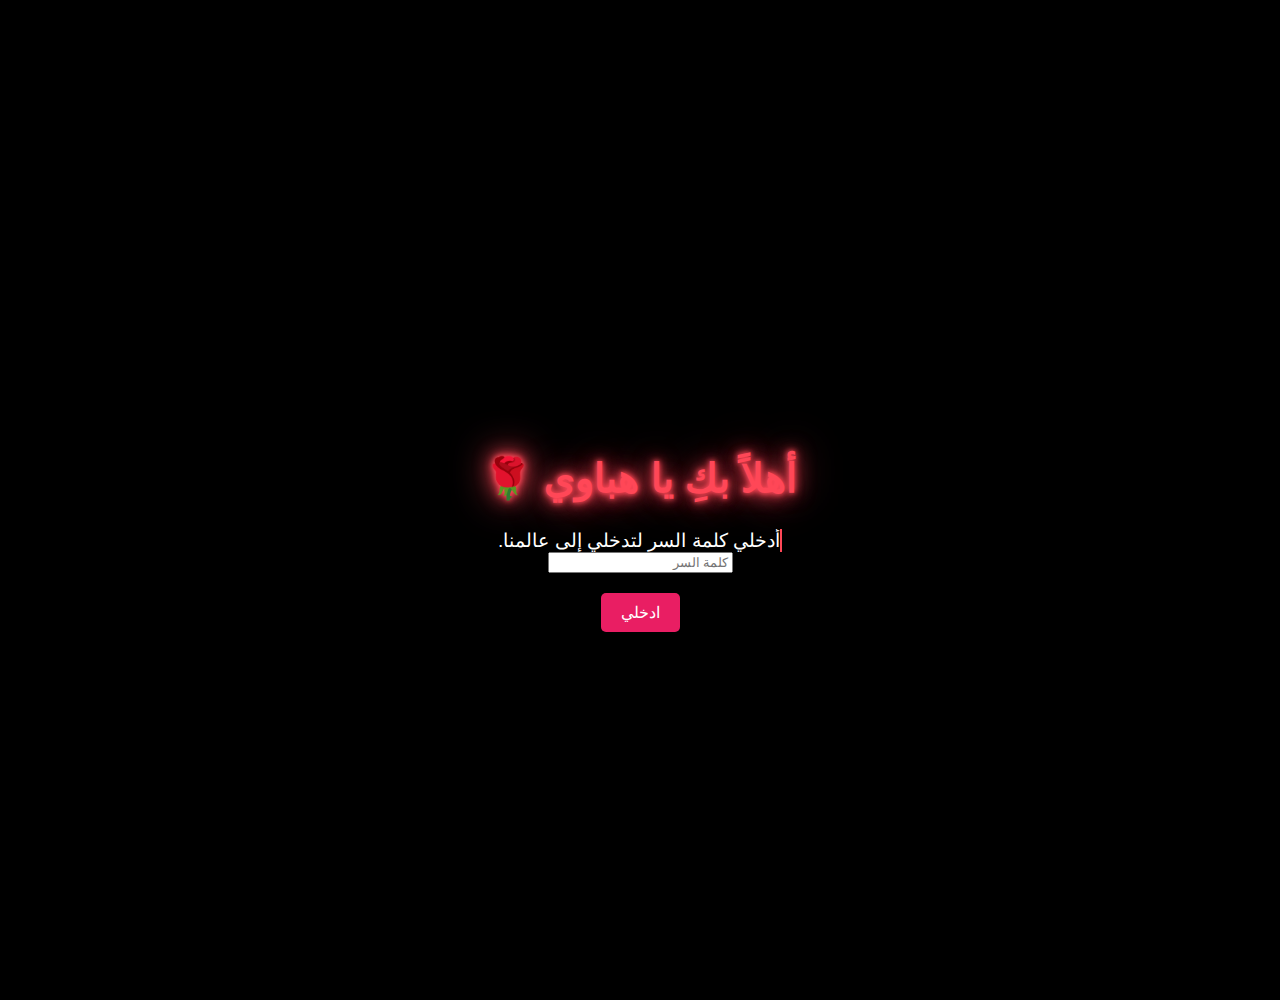
==== index.html @ 08331e19 "kmok" ====
<!DOCTYPE html>
<html lang="ar" dir="rtl">
<head>
    <meta charset="UTF-8">
    <meta name="viewport" content="width=device-width, initial-scale=1.0">
    <title>موقع هبه</title>
    <link rel="stylesheet" href="styles.css">
</head>
<body>
    <!-- صفحة كلمة السر -->
    <section id="password-page" class="page">
        <h1 class="glowing-text">أهلاً بكِ يا هباوي 🌹</h1>
        <p class="typewriter">أدخلي كلمة السر لتدخلي إلى عالمنا.</p>
        <input type="password" id="password-input" placeholder="كلمة السر">
        <button onclick="checkPassword()">ادخلي</button>
        <p id="error-message" style="color: red; display: none;">كلمة السر غير صحيحة!</p>
    </section>

    <!-- الموقع الرئيسي (مخفي في البداية) -->
    <div id="main-site" style="display: none;">
        <!-- قائمة التنقل -->
        <nav>
            <ul>
                <li><a href="#" onclick="showPage('home')">الصفحة الرئيسية</a></li>
                <li><a href="#" onclick="showPage('story')">قصتنا</a></li>
                <li><a href="#" onclick="showPage('gift')">هديتي لكِ</a></li>
                <li><a href="#" onclick="showPage('choices')">خياراتنا</a></li>
                <li><a href="#" onclick="showPage('messages')">رسائلي لكِ</a></li>
            </ul>
        </nav>

        <!-- الصفحة الرئيسية -->
        <section id="home" class="page">
            <h1 class="glowing-text">مرحبًا هباوي 🌹</h1>
            <p class="typewriter">كل لحظة معكِ هي هدية، وهذا الموقع هو مجرد طريقة صغيرة لأقول لكِ كم تعنيني.</p>
        </section>

        <!-- صفحة "قصتنا" -->
        <section id="story" class="page" style="display: none;">
            <h1 class="glowing-text">قصتنا</h1>
            <p class="typewriter">هنا نعرض ذكرياتنا الجميلة معًا يا هباوي.</p>
            <img src="memory1.jpg" alt="ذكريات">
        </section>

        <!-- صفحة "هديتي لك" -->
        <section id="gift" class="page" style="display: none;">
            <h1 class="glowing-text">هديتي لكِ يا هباوي</h1>
            <p class="typewriter">لقد اخترت هذا لكِ لأنكِ تجعلين حياتي أجمل، وأردت أن أرد الجميل ولو بقليل.</p>
            <img src="gift.jpg" alt="هدية">
        </section>

        <!-- صفحة "خياراتنا" -->
        <section id="choices" class="page" style="display: none;">
            <h1 class="glowing-text">لنلعب معًا يا هباوي!</h1>
            <p class="typewriter">أين سنذهب في عطلتنا القادمة؟</p>
            <button onclick="selectChoice('رحلة إلى الجبل')">رحلة إلى الجبل</button>
            <button onclick="selectChoice('عشاء في مكان جديد')">عشاء في مكان جديد</button>
            <button onclick="selectChoice('ليلة أفلام في المنزل')">ليلة أفلام في المنزل</button>
            <p id="selected-choice" class="glowing-text"></p>
        </section>

        <!-- صفحة "رسائلي لك" -->
        <section id="messages" class="page" style="display: none;">
            <h1 class="glowing-text">رسائلي لكِ يا هباوي</h1>
            <p class="typewriter">هذه بعض الرسائل التي أريد أن أشاركها معكِ.</p>
            <div id="message-container" class="typewriter">
                <p>هَبَهْ، يا نور عيوني وروحي،</p>
                <p>أنتِ الحب الذي في قلبي يروحي.</p>
                <p>بكِ تغنى الوجود، وبكِ ازدهر،</p>
                <p>أنتِ الحلم الذي في قلبي يسطر.</p>
                <p>يا هباوي، يا أغلى من الدنيا،</p>
                <p>أنتِ النور الذي في ظلمتي يهدي.</p>
                <p>بكِ أدركت معنى الحياة،</p>
                <p>وبكِ صار قلبي في السماء يرتقي.</p>
                <p>أنتِ الحب الذي لا ينتهي،</p>
                <p>أنتِ الأمل الذي في قلبي يبقى.</p>
                <p>يا هبه، يا أغلى من كل شيء،</p>
                <p>أنتِ الحلم الذي في قلبي يسعى.</p>
            </div>
        </section>
    </div>

    <script src="script.js"></script>
</body>
</html>
---- styles.css ----
/* ملف styles.css */
body {
    font-family: Arial, sans-serif;
    background-color: black; /* خلفية سوداء */
    color: white;
    text-align: center;
    margin: 0;
    padding: 0;
}

nav {
    background-color: #e91e63;
    padding: 10px;
    position: fixed;
    width: 100%;
    top: 0;
    z-index: 1000;
}

nav ul {
    list-style: none;
    margin: 0;
    padding: 0;
    display: flex;
    justify-content: center;
}

nav ul li {
    margin: 0 15px;
}

nav ul li a {
    color: white;
    text-decoration: none;
    font-size: 1.1rem;
}

nav ul li a:hover {
    text-decoration: underline;
}

.page {
    display: flex;
    flex-direction: column;
    justify-content: center;
    align-items: center;
    height: 100vh;
    padding: 20px;
    margin-top: 60px; /* لتعويض مكان القائمة */
}

h1 {
    font-size: 2.5rem;
    color: #e91e63;
}

p {
    font-size: 1.2rem;
    margin: 20px 0;
}

button {
    background-color: #e91e63;
    color: white;
    border: none;
    padding: 10px 20px;
    font-size: 1rem;
    cursor: pointer;
    border-radius: 5px;
    margin-top: 20px;
}

button:hover {
    background-color: #c2185b;
}

img {
    max-width: 100%;
    height: auto;
    border-radius: 10px;
    margin-top: 20px;
}

#message-container {
    margin-top: 20px;
    font-size: 1.1rem;
    color: #555;
}

/* تأثير النص المضيء */
.glowing-text {
    color: #ff4757;
    text-shadow: 0 0 5px #ff4757, 0 0 10px #ff4757, 0 0 20px #ff4757, 0 0 40px #ff4757;
}

/* أنيميشن الكتابة */
.typewriter {
    overflow: hidden; /* إخفاء النص الزائد */
    border-right: 2px solid #ff4757; /* مؤشر الكتابة */
    white-space: nowrap; /* منع النص من الانتقال لسطر جديد */
    margin: 0 auto;
    letter-spacing: 0.15em;
    animation: typing 3.5s steps(40, end), blink-caret 0.75s step-end infinite;
}

@keyframes typing {
    from { width: 0; }
    to { width: 100%; }
}

@keyframes blink-caret {
    from, to { border-color: transparent; }
    50% { border-color: #ff4757; }
}
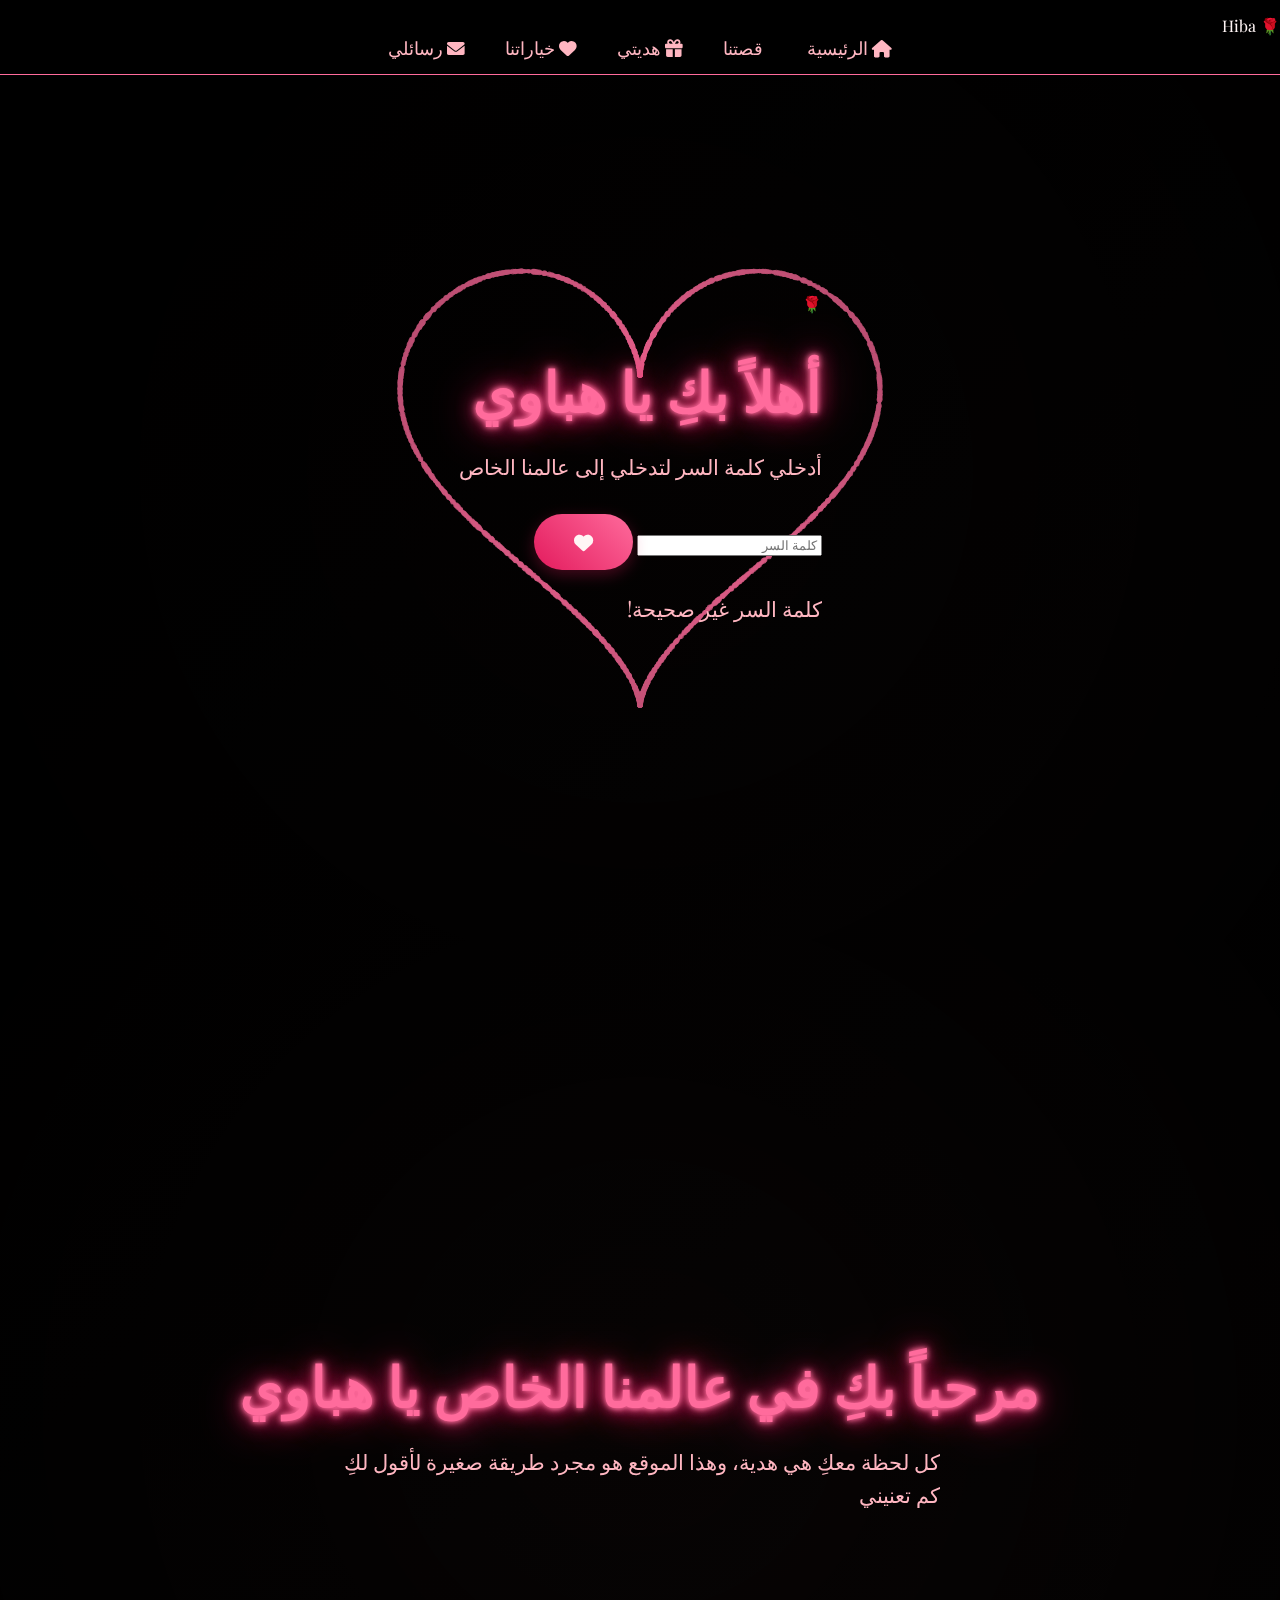
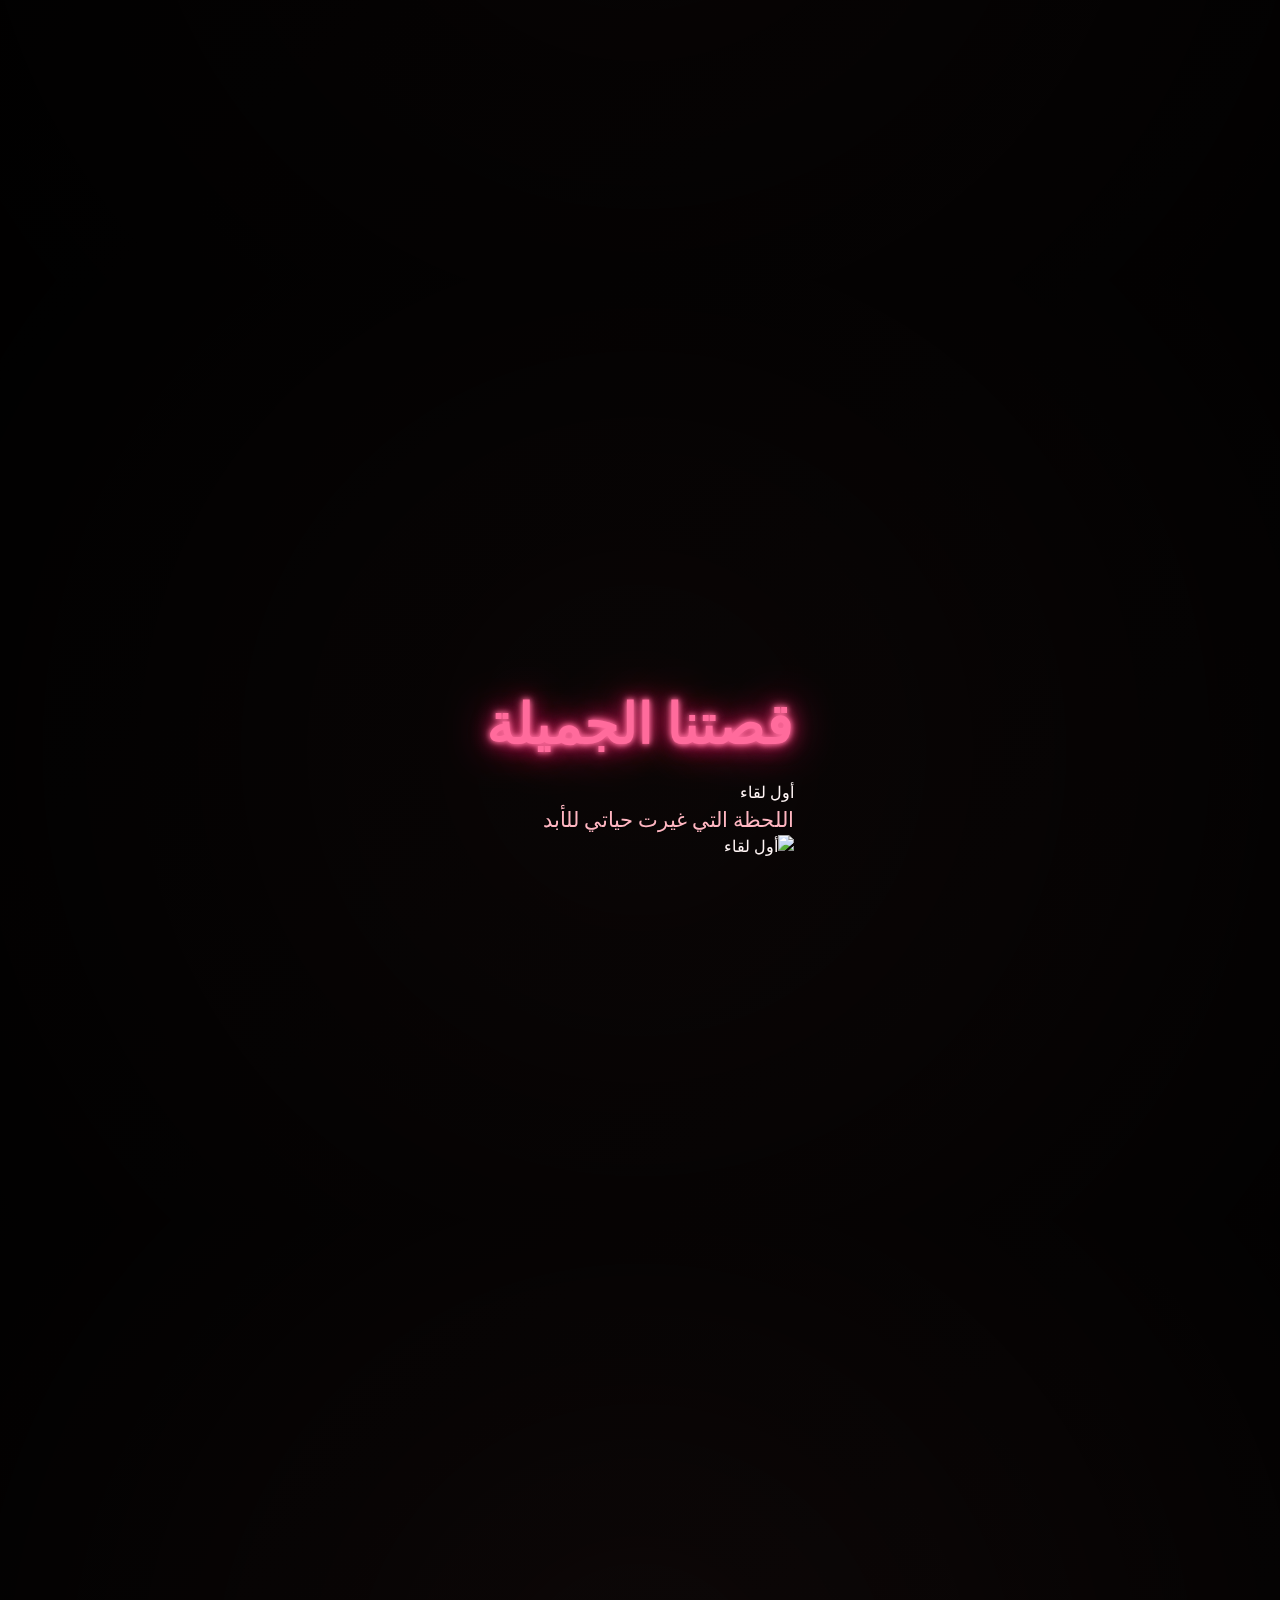
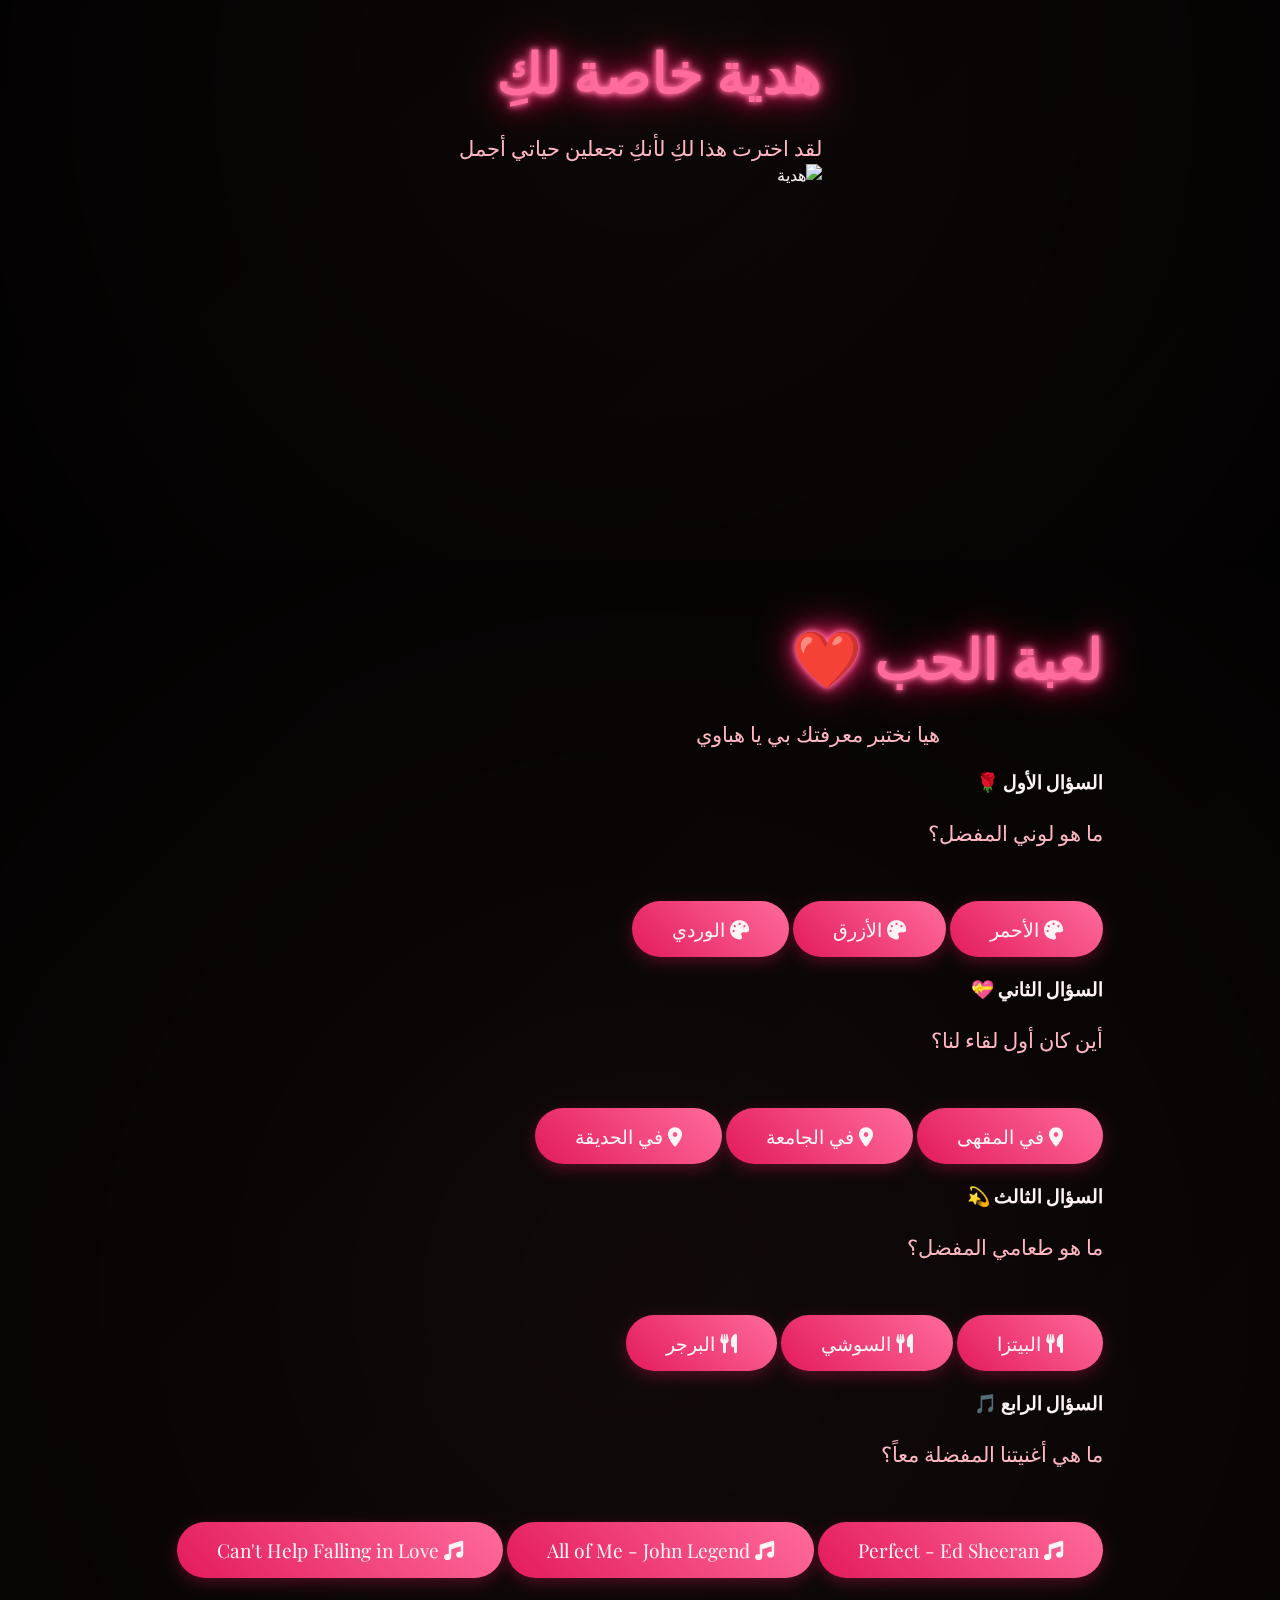
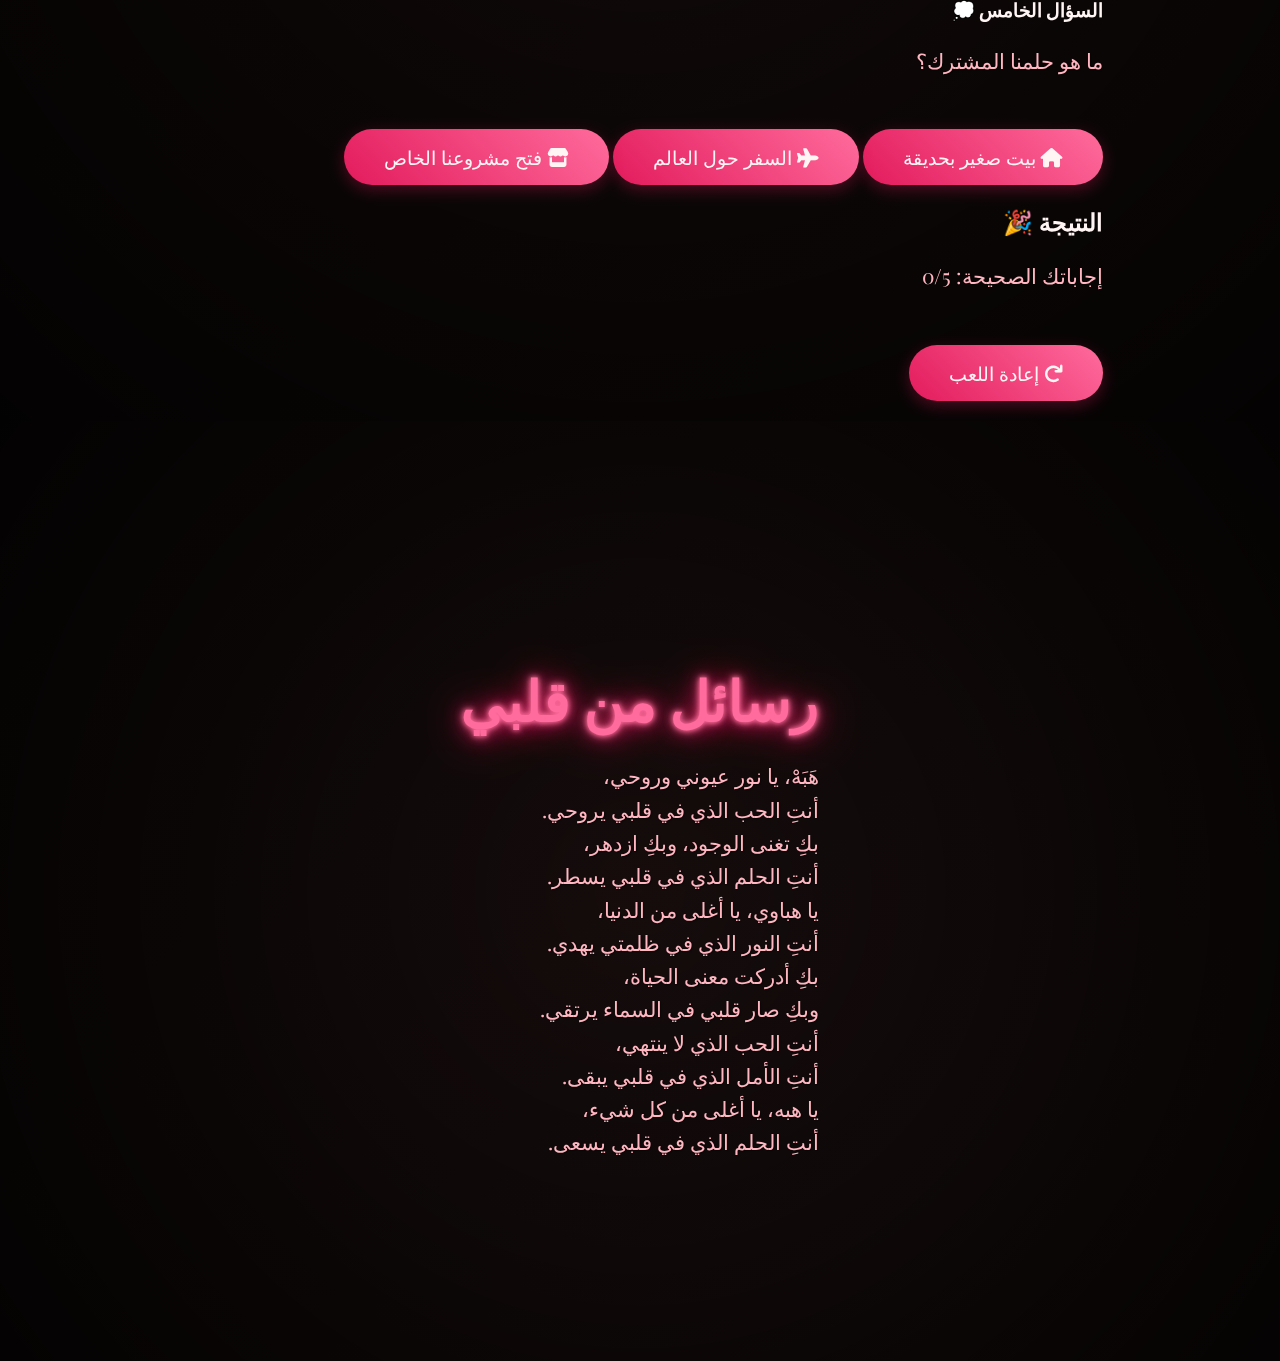
==== commit a9489e2e: "dfg" ====
--- a/index.html
+++ b/index.html
@@ -3,83 +3,232 @@
 <head>
     <meta charset="UTF-8">
     <meta name="viewport" content="width=device-width, initial-scale=1.0">
-    <title>موقع هبه</title>
+    <title>To My Beloved Hiba 🌹</title>
     <link rel="stylesheet" href="styles.css">
+    <link href="https://fonts.googleapis.com/css2?family=Playfair+Display:wght@400;700&family=Cairo:wght@400;600&display=swap" rel="stylesheet">
+    <link rel="stylesheet" href="https://cdnjs.cloudflare.com/ajax/libs/font-awesome/6.0.0/css/all.min.css">
 </head>
 <body>
     <!-- صفحة كلمة السر -->
     <section id="password-page" class="page">
-        <h1 class="glowing-text">أهلاً بكِ يا هباوي 🌹</h1>
-        <p class="typewriter">أدخلي كلمة السر لتدخلي إلى عالمنا.</p>
-        <input type="password" id="password-input" placeholder="كلمة السر">
-        <button onclick="checkPassword()">ادخلي</button>
-        <p id="error-message" style="color: red; display: none;">كلمة السر غير صحيحة!</p>
+        <div class="password-container">
+            <div class="rose-icon">🌹</div>
+            <h1 class="glowing-text">أهلاً بكِ يا هباوي</h1>
+            <p class="typewriter">أدخلي كلمة السر لتدخلي إلى عالمنا الخاص</p>
+            <div class="input-group">
+                <input type="password" id="password-input" placeholder="كلمة السر">
+                <button onclick="checkPassword()" class="enter-btn">
+                    <i class="fas fa-heart"></i>
+                </button>
+            </div>
+            <p id="error-message" class="error-message">كلمة السر غير صحيحة!</p>
+        </div>
     </section>
 
-    <!-- الموقع الرئيسي (مخفي في البداية) -->
-    <div id="main-site" style="display: none;">
+    <!-- الموقع الرئيسي -->
+    <div id="main-site" class="main-site">
         <!-- قائمة التنقل -->
-        <nav>
-            <ul>
-                <li><a href="#" onclick="showPage('home')">الصفحة الرئيسية</a></li>
-                <li><a href="#" onclick="showPage('story')">قصتنا</a></li>
-                <li><a href="#" onclick="showPage('gift')">هديتي لكِ</a></li>
-                <li><a href="#" onclick="showPage('choices')">خياراتنا</a></li>
-                <li><a href="#" onclick="showPage('messages')">رسائلي لكِ</a></li>
+        <nav class="main-nav">
+            <div class="nav-brand">🌹 Hiba</div>
+            <ul class="nav-links">
+                <li><a href="#" onclick="showPage('home')" class="nav-link"><i class="fas fa-home"></i> الرئيسية</a></li>
+                <li><a href="#" onclick="showPage('story')" class="nav-link"><i class="fas fa-book-heart"></i> قصتنا</a></li>
+                <li><a href="#" onclick="showPage('gift')" class="nav-link"><i class="fas fa-gift"></i> هديتي</a></li>
+                <li><a href="#" onclick="showPage('choices')" class="nav-link"><i class="fas fa-heart"></i> خياراتنا</a></li>
+                <li><a href="#" onclick="showPage('messages')" class="nav-link"><i class="fas fa-envelope"></i> رسائلي</a></li>
             </ul>
         </nav>
 
         <!-- الصفحة الرئيسية -->
-        <section id="home" class="page">
-            <h1 class="glowing-text">مرحبًا هباوي 🌹</h1>
-            <p class="typewriter">كل لحظة معكِ هي هدية، وهذا الموقع هو مجرد طريقة صغيرة لأقول لكِ كم تعنيني.</p>
-        </section>
-
-        <!-- صفحة "قصتنا" -->
-        <section id="story" class="page" style="display: none;">
-            <h1 class="glowing-text">قصتنا</h1>
-            <p class="typewriter">هنا نعرض ذكرياتنا الجميلة معًا يا هباوي.</p>
-            <img src="memory1.jpg" alt="ذكريات">
-        </section>
-
-        <!-- صفحة "هديتي لك" -->
-        <section id="gift" class="page" style="display: none;">
-            <h1 class="glowing-text">هديتي لكِ يا هباوي</h1>
-            <p class="typewriter">لقد اخترت هذا لكِ لأنكِ تجعلين حياتي أجمل، وأردت أن أرد الجميل ولو بقليل.</p>
-            <img src="gift.jpg" alt="هدية">
-        </section>
-
-        <!-- صفحة "خياراتنا" -->
-        <section id="choices" class="page" style="display: none;">
-            <h1 class="glowing-text">لنلعب معًا يا هباوي!</h1>
-            <p class="typewriter">أين سنذهب في عطلتنا القادمة؟</p>
-            <button onclick="selectChoice('رحلة إلى الجبل')">رحلة إلى الجبل</button>
-            <button onclick="selectChoice('عشاء في مكان جديد')">عشاء في مكان جديد</button>
-            <button onclick="selectChoice('ليلة أفلام في المنزل')">ليلة أفلام في المنزل</button>
-            <p id="selected-choice" class="glowing-text"></p>
-        </section>
-
-        <!-- صفحة "رسائلي لك" -->
-        <section id="messages" class="page" style="display: none;">
-            <h1 class="glowing-text">رسائلي لكِ يا هباوي</h1>
-            <p class="typewriter">هذه بعض الرسائل التي أريد أن أشاركها معكِ.</p>
-            <div id="message-container" class="typewriter">
-                <p>هَبَهْ، يا نور عيوني وروحي،</p>
-                <p>أنتِ الحب الذي في قلبي يروحي.</p>
-                <p>بكِ تغنى الوجود، وبكِ ازدهر،</p>
-                <p>أنتِ الحلم الذي في قلبي يسطر.</p>
-                <p>يا هباوي، يا أغلى من الدنيا،</p>
-                <p>أنتِ النور الذي في ظلمتي يهدي.</p>
-                <p>بكِ أدركت معنى الحياة،</p>
-                <p>وبكِ صار قلبي في السماء يرتقي.</p>
-                <p>أنتِ الحب الذي لا ينتهي،</p>
-                <p>أنتِ الأمل الذي في قلبي يبقى.</p>
-                <p>يا هبه، يا أغلى من كل شيء،</p>
-                <p>أنتِ الحلم الذي في قلبي يسعى.</p>
+        <section id="home" class="page active">
+            <div class="content-container">
+                <h1 class="glowing-text">مرحباً بكِ في عالمنا الخاص يا هباوي</h1>
+                <p class="typewriter">كل لحظة معكِ هي هدية، وهذا الموقع هو مجرد طريقة صغيرة لأقول لكِ كم تعنيني</p>
+                <div class="floating-hearts"></div>
+            </div>
+        </section>
+
+        <!-- صفحة قصتنا -->
+        <section id="story" class="page">
+            <div class="content-container">
+                <h1 class="glowing-text">قصتنا الجميلة</h1>
+                <div class="story-timeline">
+                    <div class="timeline-item">
+                        <div class="date">أول لقاء</div>
+                        <div class="content">
+                            <p class="typewriter">اللحظة التي غيرت حياتي للأبد</p>
+                            <img src="memory1.jpg" alt="أول لقاء" class="memory-image">
+                        </div>
+                    </div>
+                    <!-- يمكن إضافة المزيد من الذكريات هنا -->
+                </div>
+            </div>
+        </section>
+
+        <!-- صفحة الهدية -->
+        <section id="gift" class="page">
+            <div class="content-container">
+                <h1 class="glowing-text">هدية خاصة لكِ</h1>
+                <div class="gift-box">
+                    <div class="gift-lid"></div>
+                    <div class="gift-container">
+                        <p class="typewriter">لقد اخترت هذا لكِ لأنكِ تجعلين حياتي أجمل</p>
+                        <img src="gift.jpg" alt="هدية" class="gift-image">
+                    </div>
+                </div>
+            </div>
+        </section>
+
+        <!-- صفحة الخيارات -->
+        <section id="choices" class="page">
+            <div class="content-container">
+                <h1 class="glowing-text">لعبة الحب ❤️</h1>
+                <p class="typewriter">هيا نختبر معرفتك بي يا هباوي</p>
+                
+                <div class="quiz-container">
+                    <div class="quiz-question" id="question-1">
+                        <h3>السؤال الأول 🌹</h3>
+                        <p>ما هو لوني المفضل؟</p>
+                        <div class="choices-grid">
+                            <button class="choice-btn" onclick="checkAnswer(1, 'A')">
+                                <i class="fas fa-palette"></i>
+                                <span>الأحمر</span>
+                            </button>
+                            <button class="choice-btn" onclick="checkAnswer(1, 'B')">
+                                <i class="fas fa-palette"></i>
+                                <span>الأزرق</span>
+                            </button>
+                            <button class="choice-btn" onclick="checkAnswer(1, 'C')">
+                                <i class="fas fa-palette"></i>
+                                <span>الوردي</span>
+                            </button>
+                        </div>
+                    </div>
+
+                    <div class="quiz-question" id="question-2">
+                        <h3>السؤال الثاني 💝</h3>
+                        <p>أين كان أول لقاء لنا؟</p>
+                        <div class="choices-grid">
+                            <button class="choice-btn" onclick="checkAnswer(2, 'A')">
+                                <i class="fas fa-map-marker-alt"></i>
+                                <span>في المقهى</span>
+                            </button>
+                            <button class="choice-btn" onclick="checkAnswer(2, 'B')">
+                                <i class="fas fa-map-marker-alt"></i>
+                                <span>في الجامعة</span>
+                            </button>
+                            <button class="choice-btn" onclick="checkAnswer(2, 'C')">
+                                <i class="fas fa-map-marker-alt"></i>
+                                <span>في الحديقة</span>
+                            </button>
+                        </div>
+                    </div>
+
+                    <div class="quiz-question" id="question-3">
+                        <h3>السؤال الثالث 💫</h3>
+                        <p>ما هو طعامي المفضل؟</p>
+                        <div class="choices-grid">
+                            <button class="choice-btn" onclick="checkAnswer(3, 'A')">
+                                <i class="fas fa-utensils"></i>
+                                <span>البيتزا</span>
+                            </button>
+                            <button class="choice-btn" onclick="checkAnswer(3, 'B')">
+                                <i class="fas fa-utensils"></i>
+                                <span>السوشي</span>
+                            </button>
+                            <button class="choice-btn" onclick="checkAnswer(3, 'C')">
+                                <i class="fas fa-utensils"></i>
+                                <span>البرجر</span>
+                            </button>
+                        </div>
+                    </div>
+
+                    <div class="quiz-question" id="question-4">
+                        <h3>السؤال الرابع 🎵</h3>
+                        <p>ما هي أغنيتنا المفضلة معاً؟</p>
+                        <div class="choices-grid">
+                            <button class="choice-btn" onclick="checkAnswer(4, 'A')">
+                                <i class="fas fa-music"></i>
+                                <span>Perfect - Ed Sheeran</span>
+                            </button>
+                            <button class="choice-btn" onclick="checkAnswer(4, 'B')">
+                                <i class="fas fa-music"></i>
+                                <span>All of Me - John Legend</span>
+                            </button>
+                            <button class="choice-btn" onclick="checkAnswer(4, 'C')">
+                                <i class="fas fa-music"></i>
+                                <span>Can't Help Falling in Love</span>
+                            </button>
+                        </div>
+                    </div>
+
+                    <div class="quiz-question" id="question-5">
+                        <h3>السؤال الخامس 💭</h3>
+                        <p>ما هو حلمنا المشترك؟</p>
+                        <div class="choices-grid">
+                            <button class="choice-btn" onclick="checkAnswer(5, 'A')">
+                                <i class="fas fa-home"></i>
+                                <span>بيت صغير بحديقة</span>
+                            </button>
+                            <button class="choice-btn" onclick="checkAnswer(5, 'B')">
+                                <i class="fas fa-plane"></i>
+                                <span>السفر حول العالم</span>
+                            </button>
+                            <button class="choice-btn" onclick="checkAnswer(5, 'C')">
+                                <i class="fas fa-store"></i>
+                                <span>فتح مشروعنا الخاص</span>
+                            </button>
+                        </div>
+                    </div>
+
+                    <div id="quiz-result" class="quiz-result">
+                        <h2>النتيجة 🎉</h2>
+                        <p class="score">إجاباتك الصحيحة: <span id="correct-answers">0</span>/5</p>
+                        <div class="result-message"></div>
+                        <button class="restart-btn" onclick="restartQuiz()">
+                            <i class="fas fa-redo"></i>
+                            <span>إعادة اللعب</span>
+                        </button>
+                    </div>
+                </div>
+            </div>
+        </section>
+
+        <!-- صفحة الرسائل -->
+        <section id="messages" class="page">
+            <div class="content-container">
+                <h1 class="glowing-text">رسائل من قلبي</h1>
+                <div class="messages-container">
+                    <div class="message-card">
+                        <div class="message-content">
+                            <p class="typewriter">هَبَهْ، يا نور عيوني وروحي،</p>
+                            <p class="typewriter">أنتِ الحب الذي في قلبي يروحي.</p>
+                            <p class="typewriter">بكِ تغنى الوجود، وبكِ ازدهر،</p>
+                            <p class="typewriter">أنتِ الحلم الذي في قلبي يسطر.</p>
+                        </div>
+                    </div>
+                    <div class="message-card">
+                        <div class="message-content">
+                            <p class="typewriter">يا هباوي، يا أغلى من الدنيا،</p>
+                            <p class="typewriter">أنتِ النور الذي في ظلمتي يهدي.</p>
+                            <p class="typewriter">بكِ أدركت معنى الحياة،</p>
+                            <p class="typewriter">وبكِ صار قلبي في السماء يرتقي.</p>
+                        </div>
+                    </div>
+                    <div class="message-card">
+                        <div class="message-content">
+                            <p class="typewriter">أنتِ الحب الذي لا ينتهي،</p>
+                            <p class="typewriter">أنتِ الأمل الذي في قلبي يبقى.</p>
+                            <p class="typewriter">يا هبه، يا أغلى من كل شيء،</p>
+                            <p class="typewriter">أنتِ الحلم الذي في قلبي يسعى.</p>
+                        </div>
+                    </div>
+                </div>
             </div>
         </section>
     </div>
 
     <script src="script.js"></script>
+    <script src="heart.js"></script>
 </body>
 </html>--- a/styles.css
+++ b/styles.css
@@ -1,20 +1,38 @@
 /* ملف styles.css */
+:root {
+    --rose-red: #e31b5d;
+    --rose-pink: #ff6b9c;
+    --rose-dark: #9e1b3d;
+    --rose-light: #ffb6c1;
+    --leaf-green: #4a7c59;
+    --cream: #fff5f5;
+    --gold: #ffd700;
+    --primary-color: #e91e63;
+    --primary-dark: #c2185b;
+    --text-color: #ffffff;
+    --background-color: #000000;
+    --transition-speed: 0.3s;
+}
+
 body {
-    font-family: Arial, sans-serif;
-    background-color: black; /* خلفية سوداء */
-    color: white;
-    text-align: center;
+    font-family: 'Playfair Display', serif;
+    background: linear-gradient(135deg, #000000, #1a0f0f);
+    color: var(--cream);
     margin: 0;
     padding: 0;
+    min-height: 100vh;
+    overflow-x: hidden;
 }
 
 nav {
-    background-color: #e91e63;
-    padding: 10px;
+    background: rgba(0, 0, 0, 0.7);
+    backdrop-filter: blur(10px);
+    padding: 15px 0;
     position: fixed;
     width: 100%;
     top: 0;
     z-index: 1000;
+    border-bottom: 1px solid var(--rose-pink);
 }
 
 nav ul {
@@ -23,20 +41,35 @@
     padding: 0;
     display: flex;
     justify-content: center;
-}
-
-nav ul li {
-    margin: 0 15px;
+    gap: 40px;
 }
 
 nav ul li a {
-    color: white;
+    color: var(--rose-light);
     text-decoration: none;
     font-size: 1.1rem;
+    position: relative;
+    padding: 5px 0;
+    transition: color 0.3s ease;
+}
+
+nav ul li a::after {
+    content: '';
+    position: absolute;
+    width: 0;
+    height: 2px;
+    bottom: 0;
+    left: 0;
+    background: linear-gradient(90deg, var(--rose-pink), var(--gold));
+    transition: width 0.3s ease;
 }
 
 nav ul li a:hover {
-    text-decoration: underline;
+    color: var(--rose-pink);
+}
+
+nav ul li a:hover::after {
+    width: 100%;
 }
 
 .page {
@@ -44,71 +77,146 @@
     flex-direction: column;
     justify-content: center;
     align-items: center;
-    height: 100vh;
+    min-height: 100vh;
     padding: 20px;
-    margin-top: 60px; /* لتعويض مكان القائمة */
+    position: relative;
+    z-index: 1;
+}
+
+.page::before {
+    content: '';
+    position: absolute;
+    top: 0;
+    left: 0;
+    width: 100%;
+    height: 100%;
+    background: radial-gradient(circle at center, transparent, rgba(0,0,0,0.8));
+    z-index: -1;
 }
 
 h1 {
-    font-size: 2.5rem;
-    color: #e91e63;
+    font-size: 3.5rem;
+    color: var(--rose-pink);
+    margin-bottom: 1.5rem;
+    text-transform: none;
+    font-weight: 700;
+    text-shadow: 2px 2px 4px rgba(0, 0, 0, 0.3),
+                 0 0 20px var(--rose-red);
+    letter-spacing: 2px;
 }
 
 p {
+    font-size: 1.3rem;
+    margin: 20px 0;
+    max-width: 600px;
+    line-height: 1.8;
+    color: var(--rose-light);
+    text-shadow: 1px 1px 2px rgba(0, 0, 0, 0.5);
+}
+
+button {
+    background: linear-gradient(45deg, var(--rose-red), var(--rose-pink));
+    color: var(--cream);
+    border: none;
+    padding: 15px 40px;
     font-size: 1.2rem;
-    margin: 20px 0;
-}
-
-button {
-    background-color: #e91e63;
-    color: white;
-    border: none;
-    padding: 10px 20px;
-    font-size: 1rem;
     cursor: pointer;
-    border-radius: 5px;
-    margin-top: 20px;
+    border-radius: 30px;
+    margin-top: 30px;
+    transition: all 0.3s ease;
+    font-family: 'Playfair Display', serif;
+    position: relative;
+    overflow: hidden;
+    box-shadow: 0 5px 15px rgba(227, 27, 93, 0.3);
+}
+
+button::before {
+    content: '';
+    position: absolute;
+    top: 0;
+    left: -100%;
+    width: 100%;
+    height: 100%;
+    background: linear-gradient(
+        90deg,
+        transparent,
+        rgba(255, 255, 255, 0.2),
+        transparent
+    );
+    transition: 0.5s;
 }
 
 button:hover {
-    background-color: #c2185b;
-}
-
-img {
-    max-width: 100%;
-    height: auto;
-    border-radius: 10px;
-    margin-top: 20px;
-}
-
-#message-container {
-    margin-top: 20px;
-    font-size: 1.1rem;
-    color: #555;
-}
-
-/* تأثير النص المضيء */
+    transform: translateY(-3px);
+    box-shadow: 0 8px 25px rgba(227, 27, 93, 0.5);
+}
+
+button:hover::before {
+    left: 100%;
+}
+
 .glowing-text {
-    color: #ff4757;
-    text-shadow: 0 0 5px #ff4757, 0 0 10px #ff4757, 0 0 20px #ff4757, 0 0 40px #ff4757;
-}
-
-/* أنيميشن الكتابة */
+    color: var(--rose-pink);
+    text-shadow: 0 0 5px var(--rose-pink),
+                 0 0 10px var(--rose-pink),
+                 0 0 20px var(--rose-red),
+                 0 0 40px var(--rose-red);
+    animation: glow 2s ease-in-out infinite alternate;
+}
+
+@keyframes glow {
+    from {
+        text-shadow: 0 0 5px var(--rose-pink),
+                     0 0 10px var(--rose-pink),
+                     0 0 20px var(--rose-red);
+    }
+    to {
+        text-shadow: 0 0 10px var(--rose-pink),
+                     0 0 20px var(--rose-pink),
+                     0 0 30px var(--rose-red),
+                     0 0 40px var(--rose-red);
+    }
+}
+
 .typewriter {
-    overflow: hidden; /* إخفاء النص الزائد */
-    border-right: 2px solid #ff4757; /* مؤشر الكتابة */
-    white-space: nowrap; /* منع النص من الانتقال لسطر جديد */
+    overflow: visible;
+    white-space: normal;
     margin: 0 auto;
-    letter-spacing: 0.15em;
-    animation: typing 3.5s steps(40, end), blink-caret 0.75s step-end infinite;
-}
-
+    letter-spacing: 0.05em;
+    line-height: 1.6;
+    opacity: 1;
+}
+
+/* Removing the typing and cursor animations */
 @keyframes typing {
-    from { width: 0; }
-    to { width: 100%; }
+    from { width: 0 }
+    to { width: 100% }
 }
 
 @keyframes blink-caret {
-    from, to { border-color: transparent; }
-    50% { border-color: #ff4757; }
+    from, to { border-color: transparent }
+    50% { border-color: var(--rose-pink) }
+}
+
+/* Responsive Design */
+@media (max-width: 768px) {
+    nav ul {
+        flex-direction: column;
+        align-items: center;
+        gap: 20px;
+    }
+
+    h1 {
+        font-size: 2.5rem;
+    }
+
+    p {
+        font-size: 1.1rem;
+        padding: 0 20px;
+    }
+
+    button {
+        padding: 12px 30px;
+        font-size: 1.1rem;
+    }
 }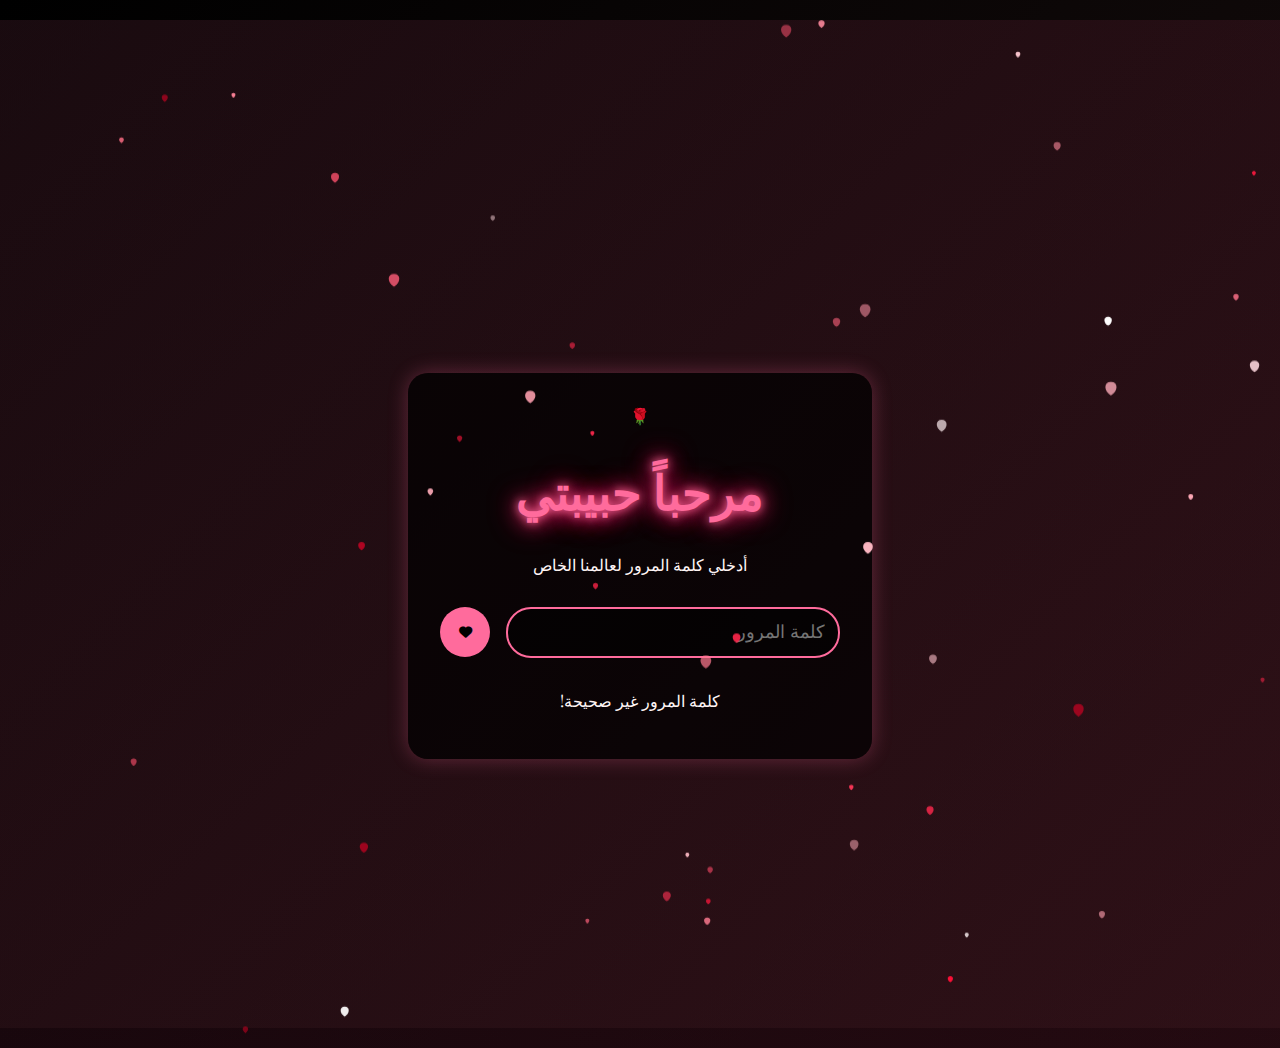
==== commit 762a13c4: "åøæ.å" ====
--- a/index.html
+++ b/index.html
@@ -3,224 +3,186 @@
 <head>
     <meta charset="UTF-8">
     <meta name="viewport" content="width=device-width, initial-scale=1.0">
-    <title>To My Beloved Hiba 🌹</title>
+    <title>فديتك🌹</title>
     <link rel="stylesheet" href="styles.css">
     <link href="https://fonts.googleapis.com/css2?family=Playfair+Display:wght@400;700&family=Cairo:wght@400;600&display=swap" rel="stylesheet">
     <link rel="stylesheet" href="https://cdnjs.cloudflare.com/ajax/libs/font-awesome/6.0.0/css/all.min.css">
 </head>
 <body>
-    <!-- صفحة كلمة السر -->
+    <!-- Password Page -->
     <section id="password-page" class="page">
+        <canvas id="heartCanvas-password" class="heart-canvas"></canvas>
         <div class="password-container">
             <div class="rose-icon">🌹</div>
-            <h1 class="glowing-text">أهلاً بكِ يا هباوي</h1>
-            <p class="typewriter">أدخلي كلمة السر لتدخلي إلى عالمنا الخاص</p>
+            <h1 class="glowing-text">مرحباً حبيبتي</h1>
+            <p class="typewriter">أدخلي كلمة المرور لعالمنا الخاص</p>
             <div class="input-group">
-                <input type="password" id="password-input" placeholder="كلمة السر">
-                <button onclick="checkPassword()" class="enter-btn">
+                <input type="password" id="password-input" placeholder="كلمة المرور">
+                <button class="enter-btn">
                     <i class="fas fa-heart"></i>
                 </button>
             </div>
-            <p id="error-message" class="error-message">كلمة السر غير صحيحة!</p>
+            <p id="error-message" class="error-message">كلمة المرور غير صحيحة!</p>
         </div>
     </section>
 
-    <!-- الموقع الرئيسي -->
+    <!-- Main Site -->
     <div id="main-site" class="main-site">
-        <!-- قائمة التنقل -->
+        <!-- Navigation -->
         <nav class="main-nav">
-            <div class="nav-brand">🌹 Hiba</div>
+            <div class="nav-brand">🌹 Love</div>
             <ul class="nav-links">
-                <li><a href="#" onclick="showPage('home')" class="nav-link"><i class="fas fa-home"></i> الرئيسية</a></li>
-                <li><a href="#" onclick="showPage('story')" class="nav-link"><i class="fas fa-book-heart"></i> قصتنا</a></li>
-                <li><a href="#" onclick="showPage('gift')" class="nav-link"><i class="fas fa-gift"></i> هديتي</a></li>
-                <li><a href="#" onclick="showPage('choices')" class="nav-link"><i class="fas fa-heart"></i> خياراتنا</a></li>
-                <li><a href="#" onclick="showPage('messages')" class="nav-link"><i class="fas fa-envelope"></i> رسائلي</a></li>
+                <li><a href="#home" class="nav-link"><i class="fas fa-home"></i> الرئيسية</a></li>
+                <li><a href="#story" class="nav-link"><i class="fas fa-book-heart"></i> قصتنا</a></li>
+                <li><a href="#gallery" class="nav-link"><i class="fas fa-images"></i> الصور</a></li>
+                <li><a href="#memories" class="nav-link"><i class="fas fa-heart"></i> الذكريات</a></li>
+                <li><a href="#messages" class="nav-link"><i class="fas fa-envelope"></i> الرسائل</a></li>
             </ul>
+            <button class="mobile-nav-toggle">
+                <i class="fas fa-bars"></i>
+            </button>
         </nav>
 
-        <!-- الصفحة الرئيسية -->
+        <!-- Home Page -->
         <section id="home" class="page active">
+            <canvas id="heartCanvas-home" class="heart-canvas"></canvas>
             <div class="content-container">
-                <h1 class="glowing-text">مرحباً بكِ في عالمنا الخاص يا هباوي</h1>
-                <p class="typewriter">كل لحظة معكِ هي هدية، وهذا الموقع هو مجرد طريقة صغيرة لأقول لكِ كم تعنيني</p>
-                <div class="floating-hearts"></div>
-            </div>
-        </section>
-
-        <!-- صفحة قصتنا -->
-        <section id="story" class="page">
-            <div class="content-container">
-                <h1 class="glowing-text">قصتنا الجميلة</h1>
-                <div class="story-timeline">
-                    <div class="timeline-item">
-                        <div class="date">أول لقاء</div>
-                        <div class="content">
-                            <p class="typewriter">اللحظة التي غيرت حياتي للأبد</p>
-                            <img src="memory1.jpg" alt="أول لقاء" class="memory-image">
+                <h1 class="glowing-text">حبيبتي هبة</h1>
+                <p class="typewriter">كل لحظة معكِ هي هدية، وهذا الموقع هو مجرد طريقة بسيطة لأظهر لكِ كم أنتِ تعنين لي ❤️</p>
+                <div class="love-counter">
+                    <h3>وقت حبنا ❤️</h3>
+                    <div class="counter-values">
+                        <div class="counter-item">
+                            <span id="days">0</span>
+                            <label>يوم</label>
                         </div>
-                    </div>
-                    <!-- يمكن إضافة المزيد من الذكريات هنا -->
-                </div>
-            </div>
-        </section>
-
-        <!-- صفحة الهدية -->
-        <section id="gift" class="page">
-            <div class="content-container">
-                <h1 class="glowing-text">هدية خاصة لكِ</h1>
-                <div class="gift-box">
-                    <div class="gift-lid"></div>
-                    <div class="gift-container">
-                        <p class="typewriter">لقد اخترت هذا لكِ لأنكِ تجعلين حياتي أجمل</p>
-                        <img src="gift.jpg" alt="هدية" class="gift-image">
+                        <div class="counter-item">
+                            <span id="hours">0</span>
+                            <label>ساعة</label>
+                        </div>
+                        <div class="counter-item">
+                            <span id="minutes">0</span>
+                            <label>دقيقة</label>
+                        </div>
                     </div>
                 </div>
             </div>
         </section>
 
-        <!-- صفحة الخيارات -->
-        <section id="choices" class="page">
+        <!-- Story Page -->
+        <section id="story" class="page">
             <div class="content-container">
-                <h1 class="glowing-text">لعبة الحب ❤️</h1>
-                <p class="typewriter">هيا نختبر معرفتك بي يا هباوي</p>
-                
-                <div class="quiz-container">
-                    <div class="quiz-question" id="question-1">
-                        <h3>السؤال الأول 🌹</h3>
-                        <p>ما هو لوني المفضل؟</p>
-                        <div class="choices-grid">
-                            <button class="choice-btn" onclick="checkAnswer(1, 'A')">
-                                <i class="fas fa-palette"></i>
-                                <span>الأحمر</span>
-                            </button>
-                            <button class="choice-btn" onclick="checkAnswer(1, 'B')">
-                                <i class="fas fa-palette"></i>
-                                <span>الأزرق</span>
-                            </button>
-                            <button class="choice-btn" onclick="checkAnswer(1, 'C')">
-                                <i class="fas fa-palette"></i>
-                                <span>الوردي</span>
-                            </button>
-                        </div>
+                <div class="story-container">
+                    <h2 class="story-title">قصتنا</h2>
+                    <div class="love-quote">
+                        ويخلقُ الله لنا من الصدف أُناس لم تخال نفسُك يوماً أنهم سيكون بهذا القرب لك وإنهُ الشخص الذي اصبحت اتمنى اني أُكمل حياتي معه وان يكن لي رفيقاً في دربي ولا ارى غيره ولا اهتم بغيره فهو الكل بالكلِ
                     </div>
+                    <div class="story-divider"></div>
+                    <div class="story-content">
+                        <p>
+                            فضول يدفعنا احيانا الى ان نتعرف على أناس عديده حتى وان لم يكونوا يشبهوننا بشيء هذا هو هدف الفضول استكشاف ومعرفه اشياء لم تكن لنا فيها علم من قبل وهذا هو نفسُ السبب الذي دفعني انا "هبه" الى تعرف ب "عبدالرحمن" لم يكن تعرف موفق في البدايه كُنا مختلفين بحق ف لا اشبهه ولا هو يشبهني بشيء كُنا نتجادل كثيراً على اتفه الامور والاسباب فكنت اكرهه وكان يظن اني غريبه ولم نكن مهتمين ببعض لم يكن له وجود رغم وجوده معي ولم يكن لي وجود في عالمه
+                        </p>
+                        <p>
+                            كنت اقطع تواصلي معه كثيرا لكن بطريقه ما كان هناك دائما طريقٌ للعوده بيننا ولا اتحدث عن ايام او اسابيع او شهور انا اتحدث عن سنوات وعندما اتذكر الان كيف كان الوضع بيننا تُصيبني حيره فكنت لا اتذكر اسمهُ حتى ولا اعتقد انه كان يتذكر اسمي مع مروره الايام والأشهر والسنوات اصبح بيننا حديث ولكن لم تتغير نظرتي اليه ما زلت اراه كما التقيته
+                        </p>
+                        <p>
+                            لكن اكتشفتُ انني اتشارك معه في بعض نقاط الفكريه وهو كذلك احبب النقاش معي واحببت النقاش معهُ بالرغم ان في اغلب الاوقات لم يكن ينتهي بهدوء لكني استطعت ان اتقبله وهذا امر جديد لم اتخيله يوما لم تكن تلك عادتي ف قاعدتي كانت كل شخص يخالفني بالرأي لا املك نقاش اخر معه سيكون الاول والاخير لكن لديه هو لم يكن الامر كذلك هل كسر تلك القاعده؟ نعم لقد فعل ولم يكتفي بها فقط
+                        </p>
+                        <p>
+                            وعند استمرارنا بالتحدث مع بعض لا اعتقد انني شعرت بالراحه مع شخص اخر من قبل مثل ما شعرت بالراحه معه فكنت عند كلامي معه لا ابدأ بسلام او تحيه كنت اتكلم بفوضويه واندفاع وهذي ليست عادتي لكن كنت اشعر بأني مفهومه بغض النظر عن طريقه كلامي لم اشعر انه سيحكم علي ولم اكن احكمُ عليه لم اعرف عنه شيء رغم مرور سنوات غير اسمه الذي عرفته حديثاً لم اعرف شكله وضعه حالته ماذا يقولون عنه ما رأي الاخرين عنه كنت اراه بمنظوري انا لم يكن يهمني رأي الاخرين حوله فقد كان لطيفا معي متفهم عقلاني استطيع الاعتماد عليه وهذه الصفات جذبتني اليه وقد جذبته كلامنا ونقاشاتنا واحس بالراحه ايضا معي
+                        </p>
+                        <p>
+                            مع مرور الايام اصبحت ادمنه واتعلق به واحبه لكني لم ابح بهذا لهُ كان يستمر في التلميح فكنت العب دورا بأني لا اخذ تلميحاته على محمل الجد فقد اوهمته بذلك مع مرور الايام تعلقنا ببعض واعتدنا على بعض
+                        </p>
+                        <p class="story-date">٢٣ من ابريل لعام ٢٠٢٤</p>
+                        <p>
+                            في هذا اليوم اتخذت خطوه جديده خطوه غيرت لي نظرتي تجاه الكثير اشياء وقد غيرت نظرتهُ الي في ذلك اليوم اتخذت قرار لا تراجع فيه لقد اعترفت انا بحبي له وها انا ذا في كل مره تمر الذكرى في ذهني لا استطيع اني امحي صدمته من ذهني وذاكرتي لم اتخيل انني انا قد اكسر العديد من الحواجز التي وضعتها لذاتي لاجل شخص لم اراه ولم أقابله يوما ولم تتلامس ايدينا معا لكن قد تلامست قلوبنا واحببنا بعض
+                        </p>
+                        <p>
+                            ومنذ ذلك اليوم انا لم اعد اعرف نفسي لم اصدمه فقط باعترافي المفاجئ وجرأتي تلك وثقتي قد صدم بجانبي العاطفي الذي لم أظهره يوما لاحد الذي صدمني انا ذاتي لم اكن اعرف انني سوف احب شخص بهذا العمق وبهذا اللاوعي لقد رأيت جانبا حنوناً فيه لم اراه من قبل تعلقت به واحببته
+                        </p>
+                        <p>
+                            وفي هذا اليوم الان في هذه اللحظه بعد هذه المده من علاقتنا وارتباط ارواحنا وقلوبنا مع بعض لقد مررنا بالكثير من الظروف الصعبه لكن المفاجاه ان هذه الظروف لم تضعف علاقتنا لقد جعلتها اقوى من قبل وفي كل يوم يمر اتاكد من مشاعري تجاهه واتأكد انه الشخص الذي اريد ان اكون بجانبه في مواقفه الصعبه وان اكون سندا له قبل المواقف الفرح وفي مقابل هذا اراه يقدم لي اضعاف ما اقدم له
+                        </p>
+                        <p>
+                            في الوقت الحالي لا اعرف ماذا يحمل لنا المستقبل لكن هناك شيء واحد متاكده منه انني سأحبه للابد ومتأكده من حب الذي يملكه لي واعلم ومتيقنه ان هذه المشاعر لن تزول سوف تقوى الحياه مليئه بالمفاجأت والصدف وحياتنا لا تخلوا منها انا احبك لكن الحب لا يكفي لاختيار الشخص المناسب المواقف هي التي تجعلنا تحدد وانت يا زوجي العزيز لم تكتفي بحبك لتبين لي انك الاختيار الصحيح افعالك كانت تتكلم وتشرح الكثير لي
+                        </p>
+                        <p>
+                            وفي ختام كلامي هذا قصتنا لم تنتهي ولن تنتهي هناك الكثير امامنا الكثير من المواقف والقصص والمشاعر التي ستحدث واتمنى ان اقضيها معك واعيشها معك وان نقضي حياتنا سويا بعيدا عن العالم فقط انا وانت يا محبوبي احبك عبدالرحمن ❤️❤️
+                        </p>
+                    </div>
+                    <div class="story-divider"></div>
+                    <div class="story-footer">
+                        <p class="story-highlight">قصتنا لم تنتهي ولن تنتهي هناك الكثير امامنا ❤️</p>
+                        <p>احبك هباوي ❤️</p>
+                    </div>
+                </div>
+            </div>
+            <canvas id="heartCanvas-story" class="heart-canvas"></canvas>
+        </section>
 
-                    <div class="quiz-question" id="question-2">
-                        <h3>السؤال الثاني 💝</h3>
-                        <p>أين كان أول لقاء لنا؟</p>
-                        <div class="choices-grid">
-                            <button class="choice-btn" onclick="checkAnswer(2, 'A')">
-                                <i class="fas fa-map-marker-alt"></i>
-                                <span>في المقهى</span>
-                            </button>
-                            <button class="choice-btn" onclick="checkAnswer(2, 'B')">
-                                <i class="fas fa-map-marker-alt"></i>
-                                <span>في الجامعة</span>
-                            </button>
-                            <button class="choice-btn" onclick="checkAnswer(2, 'C')">
-                                <i class="fas fa-map-marker-alt"></i>
-                                <span>في الحديقة</span>
-                            </button>
-                        </div>
+        <!-- Gallery Page -->
+        <section id="gallery" class="page">
+            <canvas id="heartCanvas-gallery" class="heart-canvas"></canvas>
+            <div class="content-container">
+                <h1 class="glowing-text">Our Precious Moments</h1>
+                <div class="gallery-grid">
+                    <!-- Add your images here -->
+                </div>
+            </div>
+        </section>
+
+        <!-- Memories Page -->
+        <section id="memories" class="page">
+            <canvas id="heartCanvas-memories" class="heart-canvas"></canvas>
+            <div class="content-container">
+                <h1 class="glowing-text">Special Memories</h1>
+                <div class="memory-cards">
+                    <div class="memory-card">
+                        <h3>Our First Adventure</h3>
+                        <p class="typewriter">Remember when we got lost but found the most beautiful sunset?</p>
                     </div>
-
-                    <div class="quiz-question" id="question-3">
-                        <h3>السؤال الثالث 💫</h3>
-                        <p>ما هو طعامي المفضل؟</p>
-                        <div class="choices-grid">
-                            <button class="choice-btn" onclick="checkAnswer(3, 'A')">
-                                <i class="fas fa-utensils"></i>
-                                <span>البيتزا</span>
-                            </button>
-                            <button class="choice-btn" onclick="checkAnswer(3, 'B')">
-                                <i class="fas fa-utensils"></i>
-                                <span>السوشي</span>
-                            </button>
-                            <button class="choice-btn" onclick="checkAnswer(3, 'C')">
-                                <i class="fas fa-utensils"></i>
-                                <span>البرجر</span>
-                            </button>
-                        </div>
+                    <div class="memory-card">
+                        <h3>Rainy Day Coffee</h3>
+                        <p class="typewriter">That cozy coffee shop where we spent hours talking about our dreams.</p>
                     </div>
-
-                    <div class="quiz-question" id="question-4">
-                        <h3>السؤال الرابع 🎵</h3>
-                        <p>ما هي أغنيتنا المفضلة معاً؟</p>
-                        <div class="choices-grid">
-                            <button class="choice-btn" onclick="checkAnswer(4, 'A')">
-                                <i class="fas fa-music"></i>
-                                <span>Perfect - Ed Sheeran</span>
-                            </button>
-                            <button class="choice-btn" onclick="checkAnswer(4, 'B')">
-                                <i class="fas fa-music"></i>
-                                <span>All of Me - John Legend</span>
-                            </button>
-                            <button class="choice-btn" onclick="checkAnswer(4, 'C')">
-                                <i class="fas fa-music"></i>
-                                <span>Can't Help Falling in Love</span>
-                            </button>
-                        </div>
-                    </div>
-
-                    <div class="quiz-question" id="question-5">
-                        <h3>السؤال الخامس 💭</h3>
-                        <p>ما هو حلمنا المشترك؟</p>
-                        <div class="choices-grid">
-                            <button class="choice-btn" onclick="checkAnswer(5, 'A')">
-                                <i class="fas fa-home"></i>
-                                <span>بيت صغير بحديقة</span>
-                            </button>
-                            <button class="choice-btn" onclick="checkAnswer(5, 'B')">
-                                <i class="fas fa-plane"></i>
-                                <span>السفر حول العالم</span>
-                            </button>
-                            <button class="choice-btn" onclick="checkAnswer(5, 'C')">
-                                <i class="fas fa-store"></i>
-                                <span>فتح مشروعنا الخاص</span>
-                            </button>
-                        </div>
-                    </div>
-
-                    <div id="quiz-result" class="quiz-result">
-                        <h2>النتيجة 🎉</h2>
-                        <p class="score">إجاباتك الصحيحة: <span id="correct-answers">0</span>/5</p>
-                        <div class="result-message"></div>
-                        <button class="restart-btn" onclick="restartQuiz()">
-                            <i class="fas fa-redo"></i>
-                            <span>إعادة اللعب</span>
-                        </button>
+                    <div class="memory-card">
+                        <h3>Starlit Night</h3>
+                        <p class="typewriter">Watching the stars and making wishes for our future together.</p>
                     </div>
                 </div>
             </div>
         </section>
 
-        <!-- صفحة الرسائل -->
+        <!-- Messages Page -->
         <section id="messages" class="page">
+            <canvas id="heartCanvas-messages" class="heart-canvas"></canvas>
             <div class="content-container">
-                <h1 class="glowing-text">رسائل من قلبي</h1>
+                <h1 class="glowing-text">رسائل الحب</h1>
                 <div class="messages-container">
                     <div class="message-card">
                         <div class="message-content">
-                            <p class="typewriter">هَبَهْ، يا نور عيوني وروحي،</p>
-                            <p class="typewriter">أنتِ الحب الذي في قلبي يروحي.</p>
-                            <p class="typewriter">بكِ تغنى الوجود، وبكِ ازدهر،</p>
-                            <p class="typewriter">أنتِ الحلم الذي في قلبي يسطر.</p>
+                            <h3 class="message-title">يا نجمةً في سماءِ عمري</h3>
+                            <div class="poem-content">
+                                <p class="poem-line">يا نجمةً في سماءِ عمري تضيئينَ دربي إذا ما انطفى</p>
+                                <p class="poem-line">ويا وردةً من عبيرِ الربيعِ يزيدُ شذاها إذا ما جَفا</p>
+                                <div class="poem-divider"></div>
+                                <p class="poem-line">أحبّكِ نبضًا يسري بقلبي كأنكِ سرُّ الحياةِ الخفيّ</p>
+                                <p class="poem-line">فكيفَ أعيشُ وروحي لديكِ؟ وكيفَ أنا دونَ عينيكِ حيّ؟</p>
+                                <div class="poem-divider"></div>
+                                <p class="poem-line">إذا ما ابتسمتِ تراقصَ ضوءٌ على وجنتيكِ كحلمٍ جميلْ</p>
+                                <p class="poem-line">وإن غِبتِ عني، فإني أضيعُ كطفلٍ تهدَّمَ بيتٌ ظليلْ</p>
+                            </div>
+                            <p class="poem-signature">❤️ عبدالرحمن</p>
                         </div>
                     </div>
                     <div class="message-card">
                         <div class="message-content">
-                            <p class="typewriter">يا هباوي، يا أغلى من الدنيا،</p>
-                            <p class="typewriter">أنتِ النور الذي في ظلمتي يهدي.</p>
-                            <p class="typewriter">بكِ أدركت معنى الحياة،</p>
-                            <p class="typewriter">وبكِ صار قلبي في السماء يرتقي.</p>
-                        </div>
-                    </div>
-                    <div class="message-card">
-                        <div class="message-content">
-                            <p class="typewriter">أنتِ الحب الذي لا ينتهي،</p>
-                            <p class="typewriter">أنتِ الأمل الذي في قلبي يبقى.</p>
-                            <p class="typewriter">يا هبه، يا أغلى من كل شيء،</p>
-                            <p class="typewriter">أنتِ الحلم الذي في قلبي يسعى.</p>
+                            <p class="love-message">حبيبتي هبة،</p>
+                            <p class="typewriter">أنتِ نجمتي المضيئة في سماء حياتي</p>
+                            <p class="typewriter">كل يوم معكِ هو هدية من السماء</p>
+                            <p class="typewriter">أنتِ سر سعادتي وبهجة قلبي</p>
+                            <p class="typewriter">أحبك إلى الأبد ❤️</p>
                         </div>
                     </div>
                 </div>
--- a/styles.css
+++ b/styles.css
@@ -24,199 +24,704 @@
     overflow-x: hidden;
 }
 
-nav {
-    background: rgba(0, 0, 0, 0.7);
+/* Navigation Styles */
+.main-nav {
+    background: rgba(0, 0, 0, 0.8);
     backdrop-filter: blur(10px);
-    padding: 15px 0;
+    padding: 1rem;
     position: fixed;
     width: 100%;
     top: 0;
     z-index: 1000;
+    display: flex;
+    justify-content: space-between;
+    align-items: center;
     border-bottom: 1px solid var(--rose-pink);
 }
 
-nav ul {
+.nav-brand {
+    font-size: 1.5rem;
+    color: var(--rose-pink);
+    text-shadow: 0 0 10px var(--rose-red);
+}
+
+.nav-links {
+    display: flex;
+    gap: 2rem;
     list-style: none;
     margin: 0;
     padding: 0;
-    display: flex;
-    justify-content: center;
-    gap: 40px;
-}
-
-nav ul li a {
+}
+
+.nav-link {
     color: var(--rose-light);
     text-decoration: none;
     font-size: 1.1rem;
+    transition: all 0.3s ease;
     position: relative;
-    padding: 5px 0;
-    transition: color 0.3s ease;
-}
-
-nav ul li a::after {
+}
+
+.nav-link:hover {
+    color: var(--rose-pink);
+}
+
+.nav-link::after {
     content: '';
     position: absolute;
+    bottom: -5px;
+    left: 0;
     width: 0;
     height: 2px;
-    bottom: 0;
-    left: 0;
     background: linear-gradient(90deg, var(--rose-pink), var(--gold));
     transition: width 0.3s ease;
 }
 
-nav ul li a:hover {
-    color: var(--rose-pink);
-}
-
-nav ul li a:hover::after {
-    width: 100%;
-}
-
+.nav-link:hover::after {
+    width: 100%;
+}
+
+.mobile-nav-toggle {
+    display: none;
+    background: none;
+    border: none;
+    color: var(--rose-pink);
+    font-size: 1.5rem;
+    cursor: pointer;
+}
+
+/* Page Styles */
 .page {
+    min-height: 100vh;
+    padding: 6rem 2rem 2rem;
     display: flex;
     flex-direction: column;
+    align-items: center;
     justify-content: center;
-    align-items: center;
-    min-height: 100vh;
-    padding: 20px;
     position: relative;
-    z-index: 1;
-}
-
-.page::before {
+    display: none;
+    opacity: 0;
+    transform: translateY(20px);
+    transition: all 0.5s cubic-bezier(0.4, 0, 0.2, 1);
+    overflow: hidden;
+}
+
+.page.active {
+    display: flex;
+    opacity: 1;
+    transform: translateY(0);
+}
+
+.content-container {
+    max-width: 1200px;
+    width: 100%;
+    margin: 0 auto;
+    text-align: center;
+    position: relative;
+    z-index: 10;
+}
+
+.page::after {
     content: '';
     position: absolute;
     top: 0;
     left: 0;
     width: 100%;
     height: 100%;
-    background: radial-gradient(circle at center, transparent, rgba(0,0,0,0.8));
+    background: linear-gradient(135deg, var(--rose-pink) 0%, var(--rose-red) 100%);
+    opacity: 0.1;
     z-index: -1;
 }
 
-h1 {
-    font-size: 3.5rem;
-    color: var(--rose-pink);
-    margin-bottom: 1.5rem;
-    text-transform: none;
-    font-weight: 700;
-    text-shadow: 2px 2px 4px rgba(0, 0, 0, 0.3),
-                 0 0 20px var(--rose-red);
-    letter-spacing: 2px;
-}
-
-p {
-    font-size: 1.3rem;
-    margin: 20px 0;
-    max-width: 600px;
-    line-height: 1.8;
+/* Password Page */
+.password-container {
+    background: rgba(0, 0, 0, 0.7);
+    padding: 2rem;
+    border-radius: 20px;
+    box-shadow: 0 0 20px rgba(255, 107, 156, 0.3);
+    max-width: 400px;
+    width: 90%;
+    margin: 0 auto;
+    text-align: center;
+}
+
+.input-group {
+    display: flex;
+    gap: 1rem;
+    margin: 2rem 0;
+}
+
+#password-input {
+    flex: 1;
+    padding: 0.8rem;
+    border: 2px solid var(--rose-pink);
+    border-radius: 25px;
+    background: rgba(0, 0, 0, 0.5);
+    color: var(--cream);
+    font-size: 1.1rem;
+}
+
+.enter-btn {
+    background: var(--rose-pink);
+    border: none;
+    border-radius: 50%;
+    width: 50px;
+    height: 50px;
+    display: flex;
+    align-items: center;
+    justify-content: center;
+    cursor: pointer;
+    transition: all 0.3s ease;
+}
+
+.enter-btn:hover {
+    transform: scale(1.1);
+    box-shadow: 0 0 15px var(--rose-pink);
+}
+
+/* Love Counter */
+.love-counter {
+    margin: 3rem 0;
+    padding: 2rem;
+    background: rgba(0, 0, 0, 0.7);
+    border-radius: 20px;
+    box-shadow: 0 0 20px rgba(255, 107, 156, 0.3);
+}
+
+.counter-values {
+    display: flex;
+    justify-content: center;
+    gap: 2rem;
+    margin-top: 1rem;
+}
+
+.counter-item {
+    text-align: center;
+}
+
+.counter-item span {
+    font-size: 2.5rem;
+    color: var(--rose-pink);
+    display: block;
+    margin-bottom: 0.5rem;
+}
+
+.counter-item label {
+    font-size: 1rem;
     color: var(--rose-light);
-    text-shadow: 1px 1px 2px rgba(0, 0, 0, 0.5);
-}
-
-button {
-    background: linear-gradient(45deg, var(--rose-red), var(--rose-pink));
+}
+
+/* Timeline */
+.timeline {
+    position: relative;
+    max-width: 800px;
+    margin: 3rem auto;
+}
+
+.timeline::before {
+    content: '';
+    position: absolute;
+    left: 50%;
+    transform: translateX(-50%);
+    width: 2px;
+    height: 100%;
+    background: var(--rose-pink);
+}
+
+.timeline-item {
+    margin: 2rem 0;
+    position: relative;
+    width: 50%;
+    padding: 0 2rem;
+}
+
+.timeline-item:nth-child(odd) {
+    left: 0;
+}
+
+.timeline-item:nth-child(even) {
+    left: 50%;
+}
+
+.timeline-item .date {
+    position: absolute;
+    top: 0;
+    right: -150px;
+    background: var(--rose-pink);
+    padding: 0.5rem 1rem;
+    border-radius: 20px;
     color: var(--cream);
-    border: none;
-    padding: 15px 40px;
-    font-size: 1.2rem;
-    cursor: pointer;
-    border-radius: 30px;
-    margin-top: 30px;
-    transition: all 0.3s ease;
-    font-family: 'Playfair Display', serif;
+}
+
+.timeline-item:nth-child(even) .date {
+    left: -150px;
+    right: auto;
+}
+
+/* Memory Cards */
+.memory-cards {
+    display: grid;
+    grid-template-columns: repeat(auto-fit, minmax(300px, 1fr));
+    gap: 2rem;
+    padding: 2rem;
+}
+
+.memory-card {
+    background: rgba(0, 0, 0, 0.7);
+    padding: 2rem;
+    border-radius: 20px;
+    box-shadow: 0 0 20px rgba(255, 107, 156, 0.3);
+    transition: transform 0.3s ease;
+}
+
+.memory-card:hover {
+    transform: translateY(-10px);
+}
+
+/* Messages */
+.messages-container {
+    display: grid;
+    grid-template-columns: repeat(auto-fit, minmax(300px, 1fr));
+    gap: 2rem;
+    padding: 2rem;
+    max-width: 1200px;
+    margin: 0 auto;
+}
+
+.message-card {
+    background: rgba(0, 0, 0, 0.7);
+    padding: 2rem;
+    border-radius: 20px;
+    box-shadow: 0 0 20px rgba(255, 107, 156, 0.3);
+    transition: transform 0.3s ease;
+}
+
+.message-card:hover {
+    transform: translateY(-5px);
+}
+
+/* Heart Canvas */
+.heart-canvas {
+    position: fixed;
+    top: 0;
+    left: 0;
+    width: 100%;
+    height: 100%;
+    pointer-events: none;
+    z-index: 1;
+}
+
+/* Animations */
+@keyframes fadeIn {
+    from { opacity: 0; transform: translateY(20px); }
+    to { opacity: 1; transform: translateY(0); }
+}
+
+.glowing-text {
+    font-size: 3rem;
+    color: var(--rose-pink);
+    text-shadow: 0 0 10px var(--rose-pink),
+                 0 0 20px var(--rose-red),
+                 0 0 30px var(--rose-red);
+    animation: glow 2s ease-in-out infinite alternate;
+}
+
+@keyframes glow {
+    from { text-shadow: 0 0 10px var(--rose-pink),
+                        0 0 20px var(--rose-red),
+                        0 0 30px var(--rose-red); }
+    to { text-shadow: 0 0 20px var(--rose-pink),
+                      0 0 30px var(--rose-red),
+                      0 0 40px var(--rose-red); }
+}
+
+/* Mobile Responsiveness */
+@media (max-width: 768px) {
+    .nav-links {
+        display: none;
+        position: fixed;
+        top: 70px;
+        left: 0;
+        width: 100%;
+        background: rgba(0, 0, 0, 0.9);
+        padding: 1rem;
+        flex-direction: column;
+        align-items: center;
+    }
+
+    .nav-links.active {
+        display: flex;
+    }
+
+    .mobile-nav-toggle {
+        display: block;
+    }
+
+    .glowing-text {
+        font-size: 2rem;
+    }
+
+    .timeline::before {
+        left: 0;
+    }
+
+    .timeline-item {
+        width: 100%;
+        padding-left: 2rem;
+    }
+
+    .timeline-item:nth-child(even) {
+        left: 0;
+    }
+
+    .timeline-item .date {
+        left: 2rem !important;
+        right: auto !important;
+        top: -30px;
+    }
+
+    .counter-values {
+        flex-direction: column;
+        gap: 1rem;
+    }
+
+    .memory-cards,
+    .messages-container {
+        grid-template-columns: 1fr;
+    }
+}
+
+/* Loading Animation */
+.loading-overlay {
+    position: fixed;
+    top: 0;
+    left: 0;
+    width: 100%;
+    height: 100%;
+    background: rgba(0, 0, 0, 0.9);
+    display: flex;
+    justify-content: center;
+    align-items: center;
+    z-index: 9999;
+    transition: opacity 0.5s ease-out;
+}
+
+.loading-heart {
+    width: 50px;
+    height: 50px;
     position: relative;
-    overflow: hidden;
-    box-shadow: 0 5px 15px rgba(227, 27, 93, 0.3);
-}
-
-button::before {
+    animation: pulse 1.5s ease infinite;
+}
+
+.loading-heart::before,
+.loading-heart::after {
     content: '';
     position: absolute;
     top: 0;
-    left: -100%;
-    width: 100%;
+    width: 30px;
+    height: 50px;
+    border-radius: 30px 30px 0 0;
+    background-color: var(--rose-pink);
+}
+
+.loading-heart::before {
+    left: 30px;
+    transform: rotate(-45deg);
+    transform-origin: 0 100%;
+}
+
+.loading-heart::after {
+    left: 0;
+    transform: rotate(45deg);
+    transform-origin: 100% 100%;
+}
+
+@keyframes pulse {
+    0% { transform: scale(1); }
+    50% { transform: scale(1.2); }
+    100% { transform: scale(1); }
+}
+
+/* Enhanced Card Styles */
+.memory-card, .message-card {
+    background: rgba(0, 0, 0, 0.7);
+    backdrop-filter: blur(10px);
+    border: 1px solid rgba(255, 107, 156, 0.2);
+    box-shadow: 0 8px 32px rgba(255, 107, 156, 0.1);
+    transition: all 0.3s cubic-bezier(0.4, 0, 0.2, 1);
+}
+
+.memory-card:hover, .message-card:hover {
+    transform: translateY(-10px) scale(1.02);
+    box-shadow: 0 12px 48px rgba(255, 107, 156, 0.2);
+    border-color: rgba(255, 107, 156, 0.4);
+}
+
+/* Enhanced Navigation */
+.nav-link {
+    position: relative;
+    padding: 0.5rem 1rem;
+    transition: all 0.3s ease;
+}
+
+.nav-link::before {
+    content: '';
+    position: absolute;
+    bottom: -2px;
+    left: 50%;
+    width: 0;
+    height: 2px;
+    background: linear-gradient(90deg, var(--rose-pink), var(--gold));
+    transition: all 0.3s ease;
+    transform: translateX(-50%);
+}
+
+.nav-link:hover::before {
+    width: 100%;
+}
+
+/* Enhanced Quiz Styles */
+.quiz-container {
+    background: rgba(0, 0, 0, 0.8);
+    backdrop-filter: blur(10px);
+    border-radius: 20px;
+    padding: 2rem;
+    box-shadow: 0 8px 32px rgba(255, 107, 156, 0.15);
+}
+
+.option-btn {
+    background: rgba(255, 255, 255, 0.1);
+    border: 1px solid rgba(255, 107, 156, 0.3);
+    padding: 1rem 2rem;
+    border-radius: 50px;
+    transition: all 0.3s ease;
+    backdrop-filter: blur(5px);
+}
+
+.option-btn:hover {
+    background: rgba(255, 107, 156, 0.2);
+    transform: translateY(-2px);
+    box-shadow: 0 5px 15px rgba(255, 107, 156, 0.2);
+}
+
+/* Enhanced Timeline */
+.timeline-item {
+    position: relative;
+    padding: 2rem;
+    background: rgba(0, 0, 0, 0.7);
+    backdrop-filter: blur(10px);
+    border-radius: 20px;
+    margin: 2rem 0;
+    border: 1px solid rgba(255, 107, 156, 0.2);
+}
+
+.timeline-item::before {
+    content: '';
+    position: absolute;
+    left: -30px;
+    top: 50%;
+    width: 30px;
+    height: 2px;
+    background: linear-gradient(90deg, var(--rose-pink), transparent);
+}
+
+/* Scroll Indicator */
+.scroll-indicator {
+    position: fixed;
+    top: 0;
+    left: 0;
+    width: 100%;
+    height: 3px;
+    background: rgba(255, 107, 156, 0.2);
+    z-index: 1000;
+}
+
+.scroll-indicator-progress {
     height: 100%;
-    background: linear-gradient(
-        90deg,
-        transparent,
-        rgba(255, 255, 255, 0.2),
-        transparent
-    );
-    transition: 0.5s;
-}
-
-button:hover {
-    transform: translateY(-3px);
-    box-shadow: 0 8px 25px rgba(227, 27, 93, 0.5);
-}
-
-button:hover::before {
-    left: 100%;
-}
-
-.glowing-text {
-    color: var(--rose-pink);
-    text-shadow: 0 0 5px var(--rose-pink),
-                 0 0 10px var(--rose-pink),
-                 0 0 20px var(--rose-red),
-                 0 0 40px var(--rose-red);
-    animation: glow 2s ease-in-out infinite alternate;
-}
-
-@keyframes glow {
+    background: linear-gradient(90deg, var(--rose-pink), var(--gold));
+    width: 0%;
+    transition: width 0.1s ease;
+}
+
+/* Custom Scrollbar */
+::-webkit-scrollbar {
+    width: 10px;
+}
+
+::-webkit-scrollbar-track {
+    background: rgba(0, 0, 0, 0.3);
+}
+
+::-webkit-scrollbar-thumb {
+    background: linear-gradient(var(--rose-pink), var(--rose-red));
+    border-radius: 5px;
+}
+
+::-webkit-scrollbar-thumb:hover {
+    background: linear-gradient(var(--rose-red), var(--rose-pink));
+}
+
+/* Add to existing CSS */
+.story-container {
+    max-width: 800px;
+    margin: 0 auto;
+    padding: 2rem;
+    background: rgba(0, 0, 0, 0.7);
+    backdrop-filter: blur(10px);
+    border-radius: 20px;
+    box-shadow: 0 8px 32px rgba(255, 107, 156, 0.15);
+}
+
+.story-title {
+    font-size: 2.5rem;
+    color: var(--rose-pink);
+    text-align: center;
+    margin-bottom: 2rem;
+    text-shadow: 0 0 10px var(--rose-red);
+    font-family: 'Noto Naskh Arabic', serif;
+}
+
+.story-content {
+    font-size: 1.2rem;
+    line-height: 2;
+    color: var(--cream);
+    text-align: right;
+    direction: rtl;
+    font-family: 'Noto Naskh Arabic', serif;
+}
+
+.story-content p {
+    margin-bottom: 1.5rem;
+    opacity: 0;
+    transform: translateY(20px);
+    animation: fadeInUp 0.8s ease forwards;
+}
+
+.story-date {
+    color: var(--rose-pink);
+    font-weight: bold;
+    font-size: 1.3rem;
+    margin: 1rem 0;
+}
+
+.story-highlight {
+    color: var(--rose-pink);
+    font-weight: bold;
+}
+
+@keyframes fadeInUp {
     from {
-        text-shadow: 0 0 5px var(--rose-pink),
-                     0 0 10px var(--rose-pink),
-                     0 0 20px var(--rose-red);
+        opacity: 0;
+        transform: translateY(20px);
     }
     to {
-        text-shadow: 0 0 10px var(--rose-pink),
-                     0 0 20px var(--rose-pink),
-                     0 0 30px var(--rose-red),
-                     0 0 40px var(--rose-red);
-    }
-}
-
-.typewriter {
-    overflow: visible;
-    white-space: normal;
-    margin: 0 auto;
-    letter-spacing: 0.05em;
-    line-height: 1.6;
-    opacity: 1;
-}
-
-/* Removing the typing and cursor animations */
-@keyframes typing {
-    from { width: 0 }
-    to { width: 100% }
-}
-
-@keyframes blink-caret {
-    from, to { border-color: transparent }
-    50% { border-color: var(--rose-pink) }
-}
-
-/* Responsive Design */
-@media (max-width: 768px) {
-    nav ul {
-        flex-direction: column;
-        align-items: center;
-        gap: 20px;
-    }
-
-    h1 {
-        font-size: 2.5rem;
-    }
-
-    p {
-        font-size: 1.1rem;
-        padding: 0 20px;
-    }
-
-    button {
-        padding: 12px 30px;
-        font-size: 1.1rem;
-    }
+        opacity: 1;
+        transform: translateY(0);
+    }
+}
+
+.story-divider {
+    width: 100%;
+    height: 2px;
+    background: linear-gradient(90deg, transparent, var(--rose-pink), transparent);
+    margin: 2rem 0;
+}
+
+.story-footer {
+    text-align: center;
+    margin-top: 2rem;
+    font-style: italic;
+    color: var(--rose-light);
+}
+
+.love-quote {
+    font-size: 1.5rem;
+    color: var(--rose-pink);
+    text-align: center;
+    margin: 2rem 0;
+    line-height: 1.8;
+    font-family: 'Noto Naskh Arabic', serif;
+    text-shadow: 0 0 5px var(--rose-red);
+}
+
+/* Enhanced Message Styles */
+.message-title {
+    font-size: 2rem;
+    color: var(--rose-pink);
+    text-align: center;
+    margin-bottom: 1.5rem;
+    font-family: 'Noto Naskh Arabic', serif;
+    text-shadow: 0 0 10px var(--rose-red);
+}
+
+.poem-content {
+    text-align: center;
+    direction: rtl;
+    padding: 1rem;
+    background: rgba(0, 0, 0, 0.4);
+    border-radius: 15px;
+    margin: 1rem 0;
+}
+
+.poem-line {
+    font-size: 1.3rem;
+    line-height: 2;
+    margin: 1rem 0;
+    color: var(--cream);
+    font-family: 'Noto Naskh Arabic', serif;
+    opacity: 0;
+    transform: translateY(20px);
+    animation: fadeInUp 0.8s ease forwards;
+    animation-delay: calc(var(--line-index, 0) * 0.2s);
+}
+
+.poem-divider {
+    width: 50%;
+    height: 1px;
+    background: linear-gradient(90deg, transparent, var(--rose-pink), transparent);
+    margin: 1.5rem auto;
+    opacity: 0.5;
+}
+
+.poem-signature {
+    font-size: 1.2rem;
+    color: var(--rose-pink);
+    text-align: center;
+    margin-top: 1.5rem;
+    font-style: italic;
+}
+
+.love-message {
+    font-size: 1.5rem;
+    color: var(--rose-pink);
+    margin-bottom: 1rem;
+    text-align: center;
+    font-family: 'Noto Naskh Arabic', serif;
+}
+
+@keyframes fadeInUp {
+    from {
+        opacity: 0;
+        transform: translateY(20px);
+    }
+    to {
+        opacity: 1;
+        transform: translateY(0);
+    }
+}
+
+.message-card {
+    background: rgba(0, 0, 0, 0.7);
+    backdrop-filter: blur(10px);
+    border: 1px solid rgba(255, 107, 156, 0.2);
+    border-radius: 20px;
+    padding: 2rem;
+    margin: 1rem;
+    transition: all 0.3s ease;
+    box-shadow: 0 8px 32px rgba(255, 107, 156, 0.15);
+}
+
+.message-card:hover {
+    transform: translateY(-5px);
+    border-color: var(--rose-pink);
+    box-shadow: 0 12px 48px rgba(255, 107, 156, 0.3);
 }